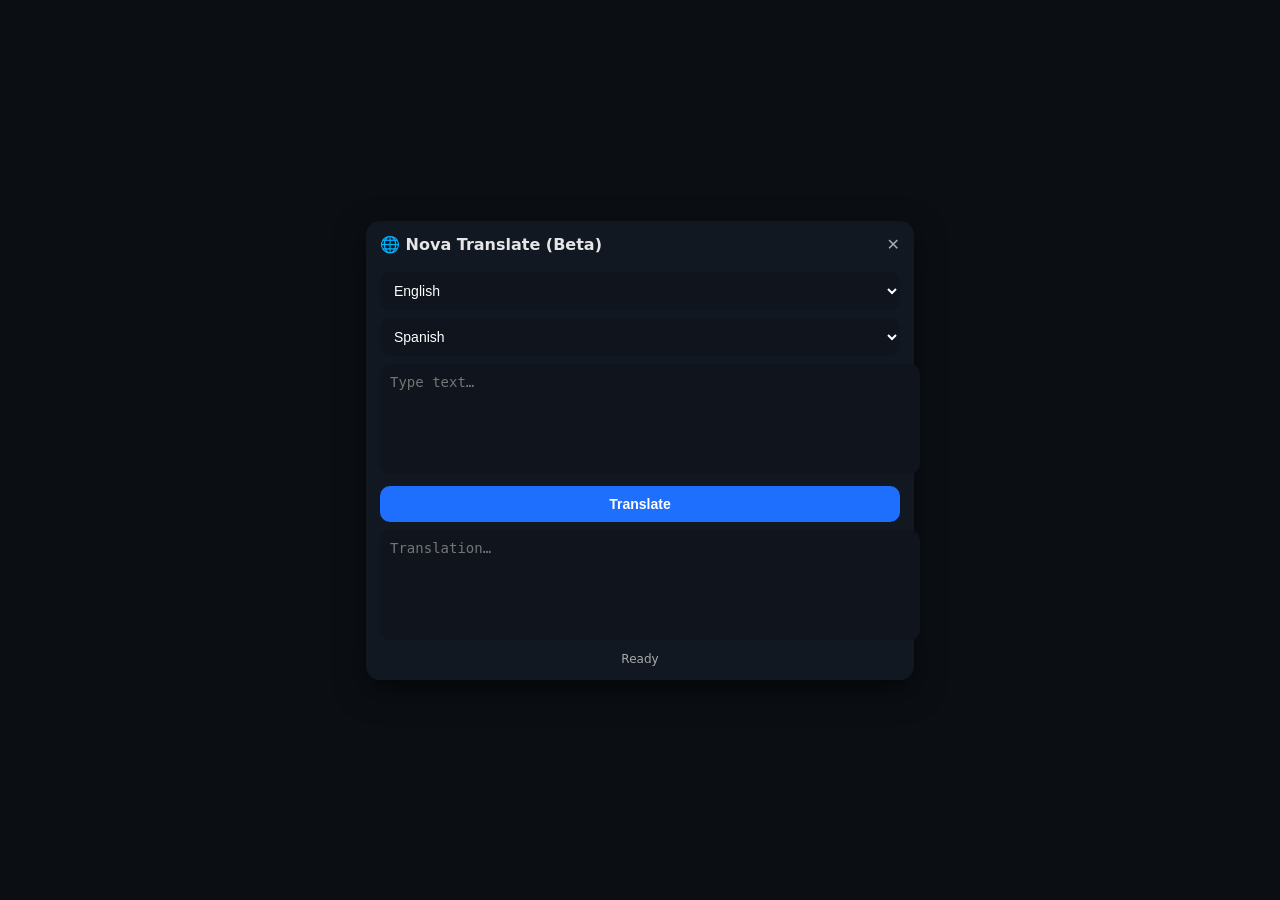
==== NovaTranslate.html @ 16784e3f "Add NovaTranslate HTML file with translation functionality" ====
<!DOCTYPE html>
<html lang="en">
<head>
<meta charset="UTF-8">
<title>Nova Translate</title>
<meta name="viewport" content="width=device-width,initial-scale=1.0">
<style>
  body {
    margin: 0;
    font-family: system-ui, sans-serif;
    background: #0b0f14;
    color: #e6e6e6;
    display: flex;
    justify-content: center;
    align-items: center;
    height: 100vh;
  }
  .window {
    width: 92%;
    max-width: 520px;
    background: #121822;
    border-radius: 14px;
    padding: 14px;
    box-shadow: 0 10px 30px rgba(0,0,0,.6);
  }
  .titlebar {
    display: flex;
    justify-content: space-between;
    font-weight: bold;
    margin-bottom: 10px;
  }
  select, textarea, button {
    width: 100%;
    background: #0f141d;
    color: #fff;
    border-radius: 10px;
    padding: 10px;
    font-size: 14px;
    margin-top: 8px;
    border: none;
  }
  textarea { height: 90px; resize:none; }
  button {
    background: #1f6fff;
    cursor: pointer;
    font-weight: bold;
  }
  button:active { transform: scale(0.98); }
  .status {
    margin-top: 8px;
    font-size: 12px;
    opacity: .7;
    text-align:center;
  }
</style>
</head>
<body>

<div class="window">
  <div class="titlebar">
    🌐 Nova Translate (Beta)
    <span style="cursor:pointer;opacity:.7" onclick="history.back()">✕</span>
  </div>

  <select id="fromLang">
    <option value="en">English</option>
    <option value="es">Spanish</option>
    <option value="fr">French</option>
    <option value="de">German</option>
    <option value="pt">Portuguese</option>
  </select>

  <select id="toLang">
    <option value="es">Spanish</option>
    <option value="en">English</option>
    <option value="fr">French</option>
    <option value="de">German</option>
    <option value="pt">Portuguese</option>
  </select>

  <textarea id="inputText" placeholder="Type text…"></textarea>
  <button onclick="translateNova()">Translate</button>

  <textarea id="outputText" placeholder="Translation…" readonly></textarea>
  <div class="status" id="status">Ready</div>
</div>

<script>
async function translateNova() {
  const input = document.getElementById("inputText").value.trim();
  if (!input) return;

  const from = document.getElementById("fromLang").value;
  const to = document.getElementById("toLang").value;
  const status = document.getElementById("status");
  const output = document.getElementById("outputText");

  status.textContent = "Translating…";
  output.value = "";

  const sourceLang = from === "auto" ? "auto" : from;
  const url =
    "https://api.mymemory.translated.net/get?q=" +
    encodeURIComponent(input) +
    "&langpair=" +
    encodeURIComponent(sourceLang) +
    "|" +
    encodeURIComponent(to);

  try {
    const res = await fetch(url);
    if (!res.ok) {
      status.textContent = "Network error (" + res.status + ")";
      return;
    }

    const data = await res.json();

    if (data && data.responseData && data.responseData.translatedText) {
      output.value = data.responseData.translatedText;
      status.textContent = "Translated";
    } else {
      status.textContent = "Translation error";
    }
  } catch (err) {
    console.error(err);
    status.textContent = "Network or API error";
  }
}
</script>

</body>
</html>
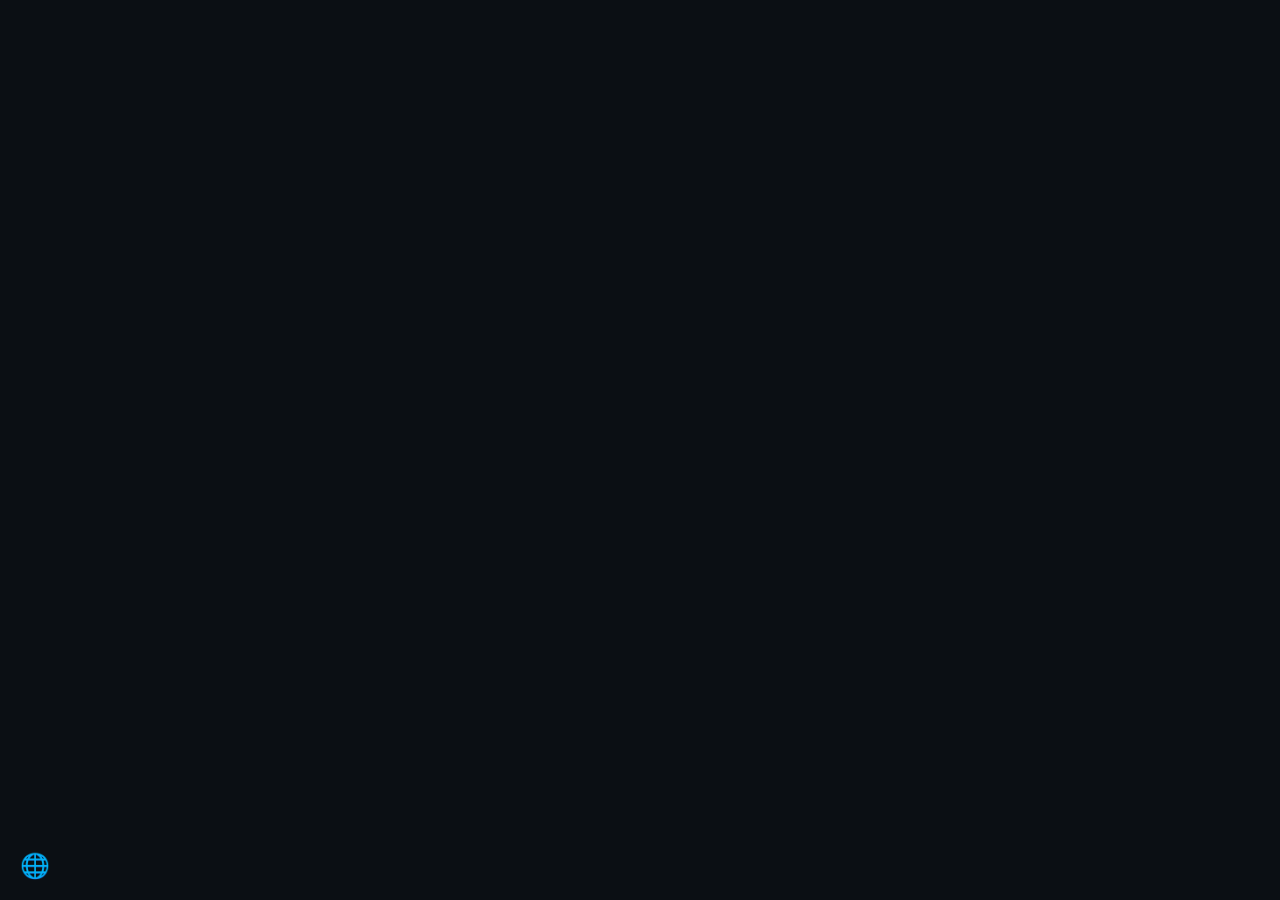
==== commit 87de6126: "Refactor NovaTranslate.html for improved UI controls" ====
--- a/NovaTranslate.html
+++ b/NovaTranslate.html
@@ -10,18 +10,31 @@
     font-family: system-ui, sans-serif;
     background: #0b0f14;
     color: #e6e6e6;
-    display: flex;
-    justify-content: center;
-    align-items: center;
     height: 100vh;
   }
   .window {
+    position: fixed;
+    bottom: 72px;
+    left: 20px;
     width: 92%;
     max-width: 520px;
     background: #121822;
     border-radius: 14px;
     padding: 14px;
     box-shadow: 0 10px 30px rgba(0,0,0,.6);
+    transition: transform 0.25s ease, opacity 0.25s ease;
+    transform: translateY(100%);
+    opacity: 0;
+    display: flex;
+    flex-direction: column;
+  }
+  .window.minimized {
+    transform: translateY(100%);
+    opacity: 0;
+  }
+  .window.open {
+    transform: translateY(0);
+    opacity: 1;
   }
   .titlebar {
     display: flex;
@@ -52,14 +65,25 @@
     opacity: .7;
     text-align:center;
   }
+  #translatorIcon {
+    position: fixed;
+    bottom: 20px;
+    left: 20px;
+    cursor: pointer;
+    color: #1f6fff;
+    font-size: 24px;
+  }
 </style>
 </head>
 <body>
 
-<div class="window">
+<div id="translatorPanel" class="window minimized">
   <div class="titlebar">
     🌐 Nova Translate (Beta)
-    <span style="cursor:pointer;opacity:.7" onclick="history.back()">✕</span>
+    <div style="display:inline-flex; gap:8px">
+      <span style="cursor:pointer;opacity:.7" id="minimizeBtn">—</span>
+      <span style="cursor:pointer;opacity:.7" id="closeBtn">✕</span>
+    </div>
   </div>
 
   <select id="fromLang">
@@ -85,7 +109,35 @@
   <div class="status" id="status">Ready</div>
 </div>
 
+<div id="translatorIcon">🌐</div>
+
 <script>
+const translatorPanel = document.getElementById("translatorPanel");
+const minimizeBtn = document.getElementById("minimizeBtn");
+const closeBtn = document.getElementById("closeBtn");
+const translatorIcon = document.getElementById("translatorIcon");
+
+// Start minimized
+translatorPanel.classList.add("minimized");
+
+// Open from icon
+translatorIcon.addEventListener("click", () => {
+  translatorPanel.classList.remove("minimized");
+  translatorPanel.classList.add("open");
+});
+
+// Minimize button
+minimizeBtn.addEventListener("click", () => {
+  translatorPanel.classList.remove("open");
+  translatorPanel.classList.add("minimized");
+});
+
+// Close button
+closeBtn.addEventListener("click", () => {
+  translatorPanel.classList.remove("open");
+  translatorPanel.classList.add("minimized");
+});
+
 async function translateNova() {
   const input = document.getElementById("inputText").value.trim();
   if (!input) return;
@@ -103,9 +155,7 @@
     "https://api.mymemory.translated.net/get?q=" +
     encodeURIComponent(input) +
     "&langpair=" +
-    encodeURIComponent(sourceLang) +
-    "|" +
-    encodeURIComponent(to);
+    encodeURIComponent(sourceLang) + "|" + encodeURIComponent(to);
 
   try {
     const res = await fetch(url);
